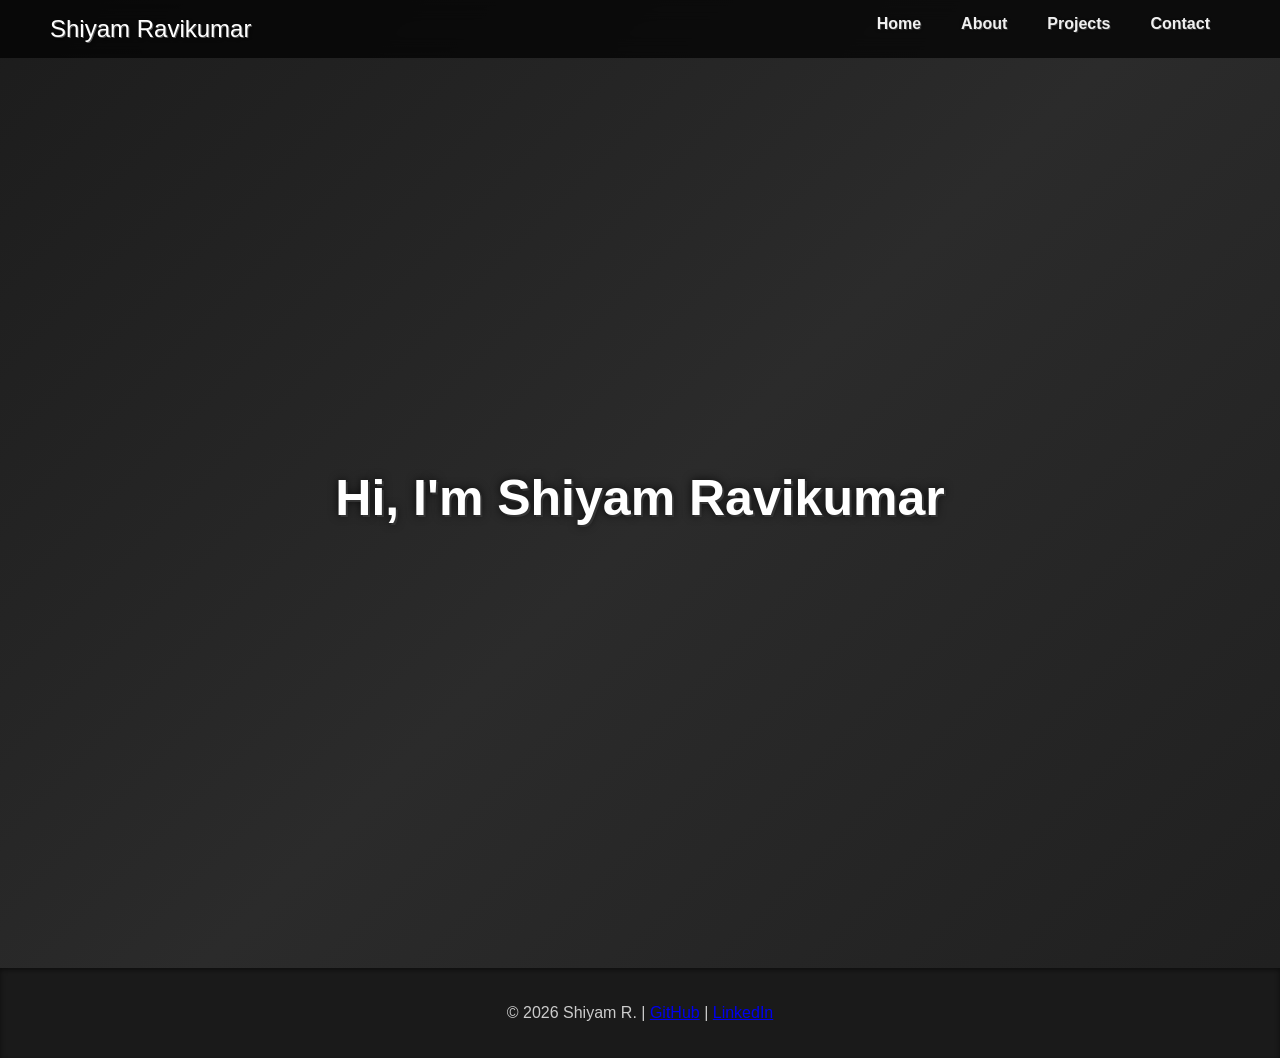
==== index.html @ 6c045b96 "Revise introduction and remove unused sections Updated the introduction and removed several sections" ====
<!DOCTYPE html>
<html lang="en">
<head>
    <meta charset="UTF-8">
    <meta name="viewport" content="width=device-width, initial-scale=1.0">
    <title>Shiyam Portfolio</title>
    <link rel="stylesheet" href="style.css">
</head>
<body>

    <nav>
        <div class="logo">Shiyam Ravikumar</div>
        <ul>
            <li><a href="home.html">Home</a></li>
            <li><a href="about.html">About</a></li>
            <li><a href="projects.html">Projects</a></li>
            <li><a href="contact.html">Contact</a></li>
        </ul>
    </nav>

    <section class="hero" id="home">
        <h1>Hi, I'm Shiyam Ravikumar</h1>
        <p class="typed-text"></p>
    </section>


    <footer>
        <p>© 2026 Shiyam R. | 
            <a href="#">GitHub</a> | 
            <a href="#">LinkedIn</a>
        </p>
    </footer>

</body>
</html>
---- style.css ----
body {
    margin: 0;
    font-family: 'Segoe UI', sans-serif;
    background: linear-gradient(135deg, #1c1c1c, #2b2b2b, #1f1f1f);
    color: #f0f0f0;
}

nav {
    display: flex;
    justify-content: space-between;
    padding: 15px 50px;
    background: rgba(0, 0, 0, 0.7);
    backdrop-filter: blur(10px);
}

.logo {
    font-size: 24px;
    color: #ffffff;
    text-shadow: 
        1px 1px 0 #555,
        2px 2px 5px rgba(0,0,0,0.8);
}

nav ul {
    list-style: none; /* removes bullets */
    display: flex;
    padding: 0;
    margin: 0;
}

nav ul li {
    margin: 0 20px;
}

nav ul li a {
    text-decoration: none;
    color: #f0f0f0;
    font-weight: bold;
    text-shadow: 
        1px 1px 0 #333,
        0 0 5px rgba(0,0,0,0.7);
    transition: color 0.3s;
}

nav ul li a:hover {
    color: #a0a0a0;
}

.hero {
    height: 90vh;
    display: flex;
    flex-direction: column;
    justify-content: center;
    align-items: center;
    text-align: center;
}

.hero h1 {
    font-size: 50px;
    color: #ffffff;
    text-shadow: 
        2px 2px 0 #333,
        0 0 10px rgba(0,0,0,0.8);
}

.hero p {
    color: #cccccc;
    margin-top: 10px;
    text-shadow: 1px 1px 0 #333;
    font-size: 20px;
}

section {
    padding: 50px;
    text-align: center;
}

.box {
    background: linear-gradient(145deg, #2a2a2a, #1f1f1f);
    margin: 20px auto;
    padding: 25px;
    width: 75%;
    border-radius: 15px;
    box-shadow: 
        5px 5px 15px #000000a0,
        -5px -5px 15px #44444480;
    color: #f0f0f0;
}

h2 {
    color: #ffffff;
    text-shadow: 
        1px 1px 0 #333,
        0 0 5px rgba(0,0,0,0.7);
}

p, li {
    color: #cccccc;
}

button {
    padding: 12px 25px;
    border: none;
    background: #000000;
    color: #ffffff;
    border-radius: 25px;
    margin-top: 15px;
    cursor: pointer;
    transition: background 0.3s, color 0.3s;
}

button:hover {
    background: #444444;
    color: #f0f0f0;
}

footer {
    background: #1a1a1a;
    padding: 20px;
    text-align: center;
    color: #cccccc;
    box-shadow: inset 0 2px 5px #00000080;
}
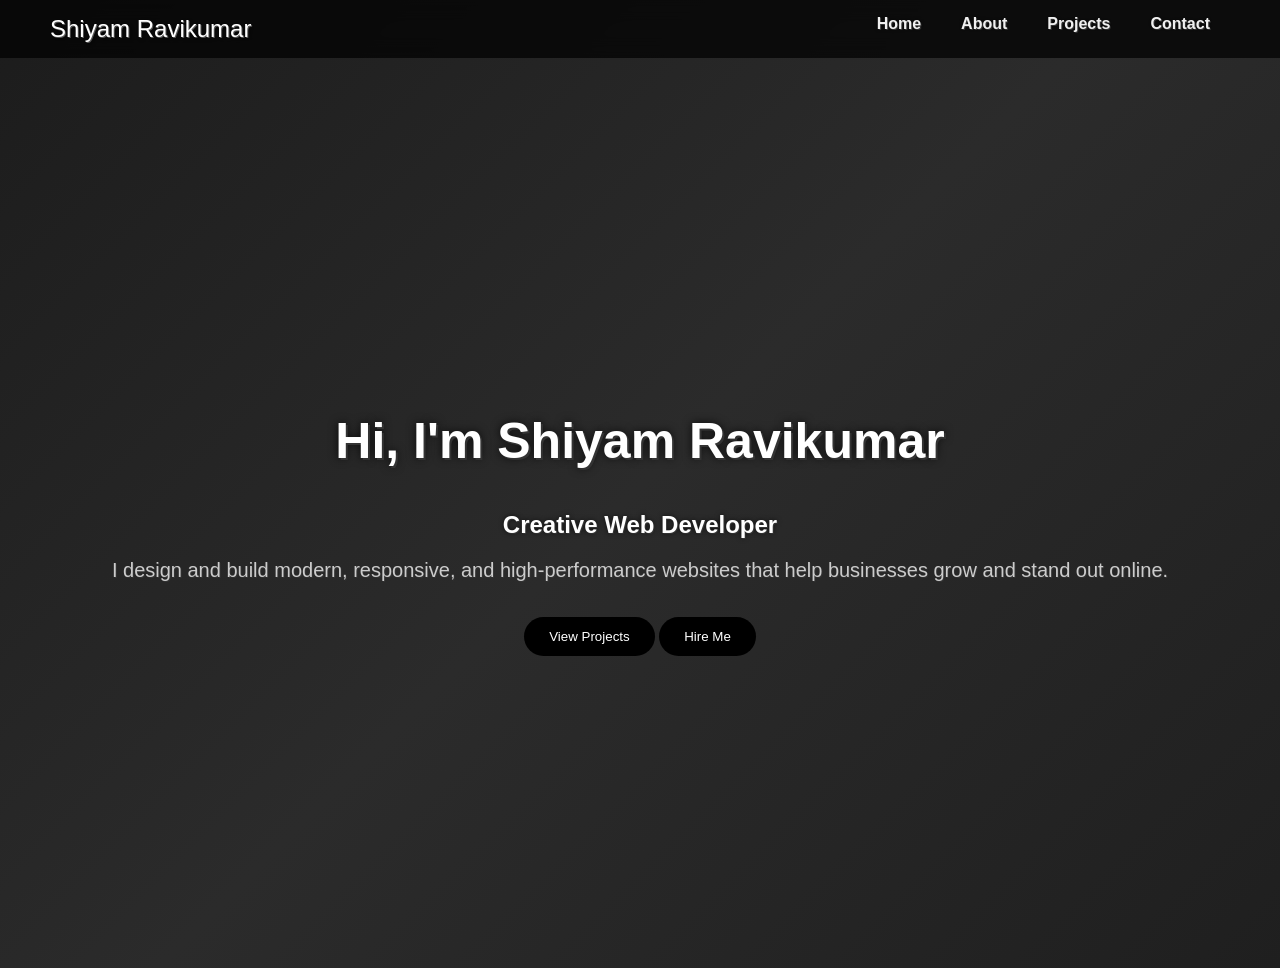
==== commit 5382c9c2: "Revise index.html with new navigation and hero section Updated the navigation structure and added a " ====
--- a/index.html
+++ b/index.html
@@ -1,35 +1,47 @@
 <!DOCTYPE html>
-<html lang="en">
+<html>
 <head>
-    <meta charset="UTF-8">
-    <meta name="viewport" content="width=device-width, initial-scale=1.0">
     <title>Shiyam Portfolio</title>
     <link rel="stylesheet" href="style.css">
 </head>
 <body>
 
-    <nav>
-        <div class="logo">Shiyam Ravikumar</div>
-        <ul>
-            <li><a href="home.html">Home</a></li>
-            <li><a href="about.html">About</a></li>
-            <li><a href="projects.html">Projects</a></li>
-            <li><a href="contact.html">Contact</a></li>
-        </ul>
-    </nav>
 
-    <section class="hero" id="home">
-        <h1>Hi, I'm Shiyam Ravikumar</h1>
-        <p class="typed-text"></p>
-    </section>
+<nav>
+    <div class="logo">Shiyam Ravikumar</div>
+    <ul>
+        <li><a href="index.html" class="active">Home</a></li>
+        <li><a href="about.html">About</a></li>
+        <li><a href="projects.html">Projects</a></li>
+        <li><a href="contact.html">Contact</a></li>
+    </ul>
+</nav>
 
+<section class="hero">
 
-    <footer>
-        <p>© 2026 Shiyam R. | 
-            <a href="#">GitHub</a> | 
-            <a href="#">LinkedIn</a>
+    <div class="left">
+        <h1>
+            Hi, I'm <span>Shiyam Ravikumar</span>
+        </h1>
+
+        <h2>Creative Web Developer</h2>
+
+        <p>
+            I design and build modern, responsive, and high-performance websites 
+            that help businesses grow and stand out online.
         </p>
-    </footer>
+
+        <div class="buttons">
+            <a href="projects.html"><button>View Projects</button></a>
+            <a href="contact.html"><button class="outline">Hire Me</button></a>
+        </div>
+    </div>
+
+    <div class="right">
+        <div class="glow-circle"></div>
+    </div>
+
+</section>
 
 </body>
 </html>
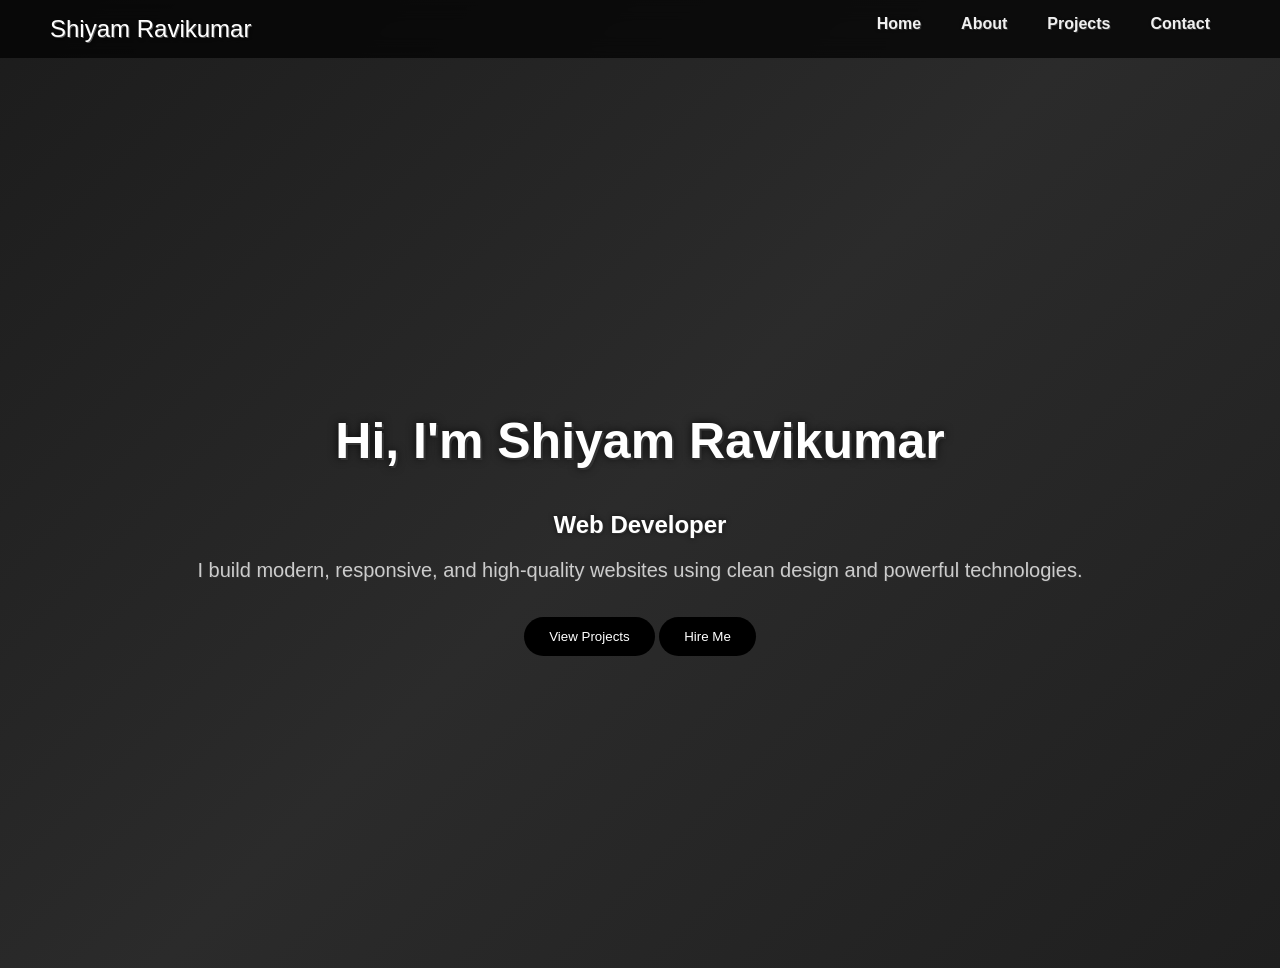
==== commit 62fdb839: "Revise title and hero section content in index.html Updated the title and improved text in the hero " ====
--- a/index.html
+++ b/index.html
@@ -1,11 +1,10 @@
 <!DOCTYPE html>
 <html>
 <head>
-    <title>Shiyam Portfolio</title>
+    <title>Home - Shiyam Ravikumar</title>
     <link rel="stylesheet" href="style.css">
 </head>
 <body>
-
 
 <nav>
     <div class="logo">Shiyam Ravikumar</div>
@@ -20,21 +19,16 @@
 <section class="hero">
 
     <div class="left">
-        <h1>
-            Hi, I'm <span>Shiyam Ravikumar</span>
-        </h1>
-
-        <h2>Creative Web Developer</h2>
+        <h1>Hi, I'm <span>Shiyam Ravikumar</span></h1>
+        <h2>Web Developer</h2>
 
         <p>
-            I design and build modern, responsive, and high-performance websites 
-            that help businesses grow and stand out online.
+            I build modern, responsive, and high-quality websites 
+            using clean design and powerful technologies.
         </p>
 
-        <div class="buttons">
-            <a href="projects.html"><button>View Projects</button></a>
-            <a href="contact.html"><button class="outline">Hire Me</button></a>
-        </div>
+        <a href="projects.html"><button>View Projects</button></a>
+        <a href="contact.html"><button>Hire Me</button></a>
     </div>
 
     <div class="right">
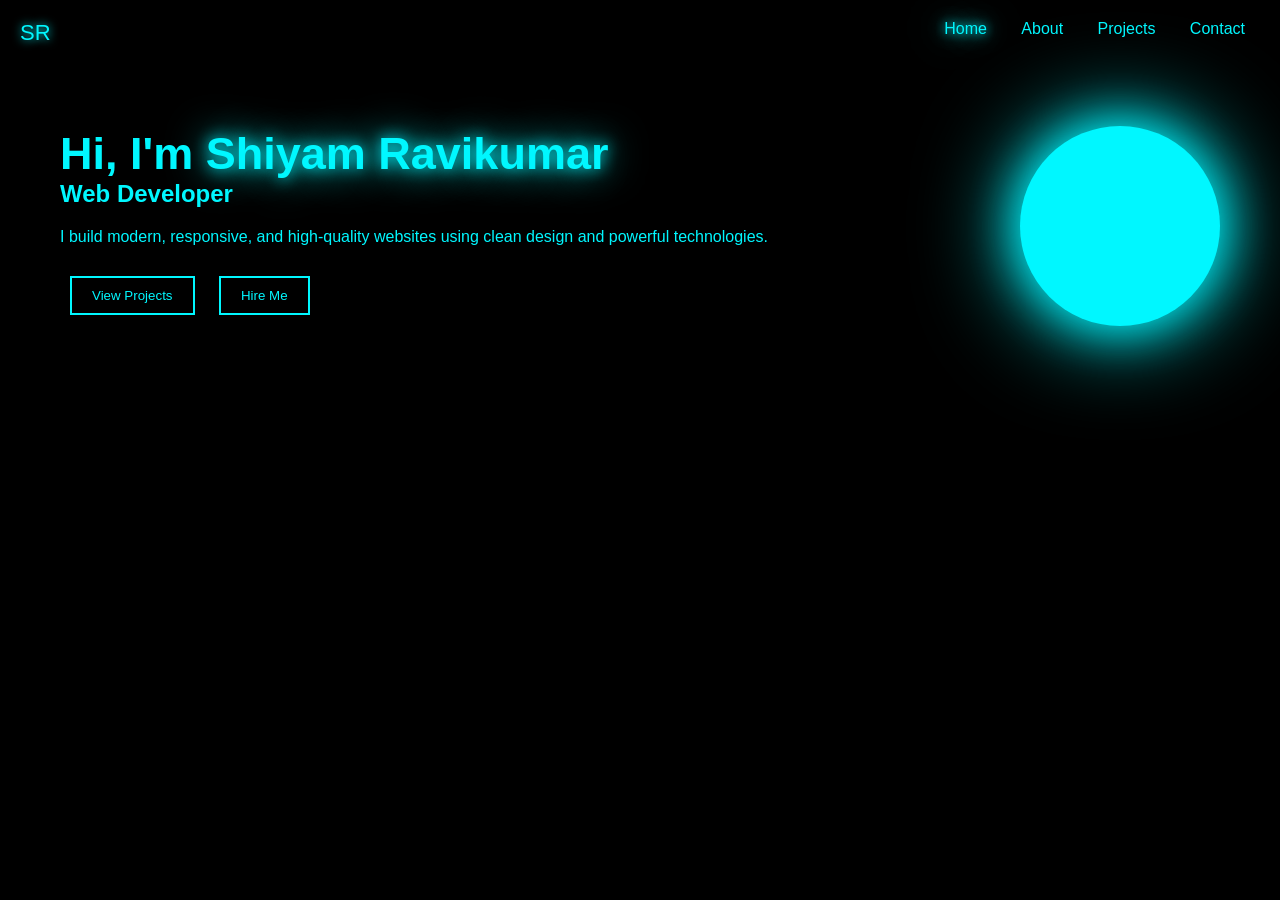
==== commit 4e645d26: "Change logo text from 'Shiyam Ravikumar' to 'SR'" ====
--- a/index.html
+++ b/index.html
@@ -7,7 +7,7 @@
 <body>
 
 <nav>
-    <div class="logo">Shiyam Ravikumar</div>
+    <div class="logo">SR</div>
     <ul>
         <li><a href="index.html" class="active">Home</a></li>
         <li><a href="about.html">About</a></li>
--- a/style.css
+++ b/style.css
@@ -1,124 +1,110 @@
-
-body {
-    margin: 0;
-    font-family: 'Segoe UI', sans-serif;
-    background: linear-gradient(135deg, #1c1c1c, #2b2b2b, #1f1f1f);
-    color: #f0f0f0;
+*{
+    margin:0;
+    padding:0;
+    font-family:Arial;
 }
 
-nav {
-    display: flex;
-    justify-content: space-between;
-    padding: 15px 50px;
-    background: rgba(0, 0, 0, 0.7);
-    backdrop-filter: blur(10px);
+body{
+    background:black;
+    color:#00f7ff;
 }
 
-.logo {
-    font-size: 24px;
-    color: #ffffff;
-    text-shadow: 
-        1px 1px 0 #555,
-        2px 2px 5px rgba(0,0,0,0.8);
+nav{
+    display:flex;
+    justify-content:space-between;
+    padding:20px;
+    background:#000;
 }
 
-nav ul {
-    list-style: none; /* removes bullets */
-    display: flex;
-    padding: 0;
-    margin: 0;
+.logo{
+    font-size:22px;
+    color:#00f7ff;
+    text-shadow:0 0 10px #00f7ff;
 }
 
-nav ul li {
-    margin: 0 20px;
+nav ul li{
+    display:inline;
+    margin:15px;
 }
 
-nav ul li a {
-    text-decoration: none;
-    color: #f0f0f0;
-    font-weight: bold;
-    text-shadow: 
-        1px 1px 0 #333,
-        0 0 5px rgba(0,0,0,0.7);
-    transition: color 0.3s;
+nav a{
+    color:#00f7ff;
+    text-decoration:none;
 }
 
-nav ul li a:hover {
-    color: #a0a0a0;
+nav a:hover, .active{
+    text-shadow:0 0 10px #00f7ff,
+                0 0 20px #00f7ff,
+                0 0 40px #00f7ff;
 }
 
-.hero {
-    height: 90vh;
-    display: flex;
-    flex-direction: column;
-    justify-content: center;
-    align-items: center;
-    text-align: center;
+section{
+    padding:60px;
 }
 
-.hero h1 {
-    font-size: 50px;
-    color: #ffffff;
-    text-shadow: 
-        2px 2px 0 #333,
-        0 0 10px rgba(0,0,0,0.8);
+.hero{
+    display:flex;
+    justify-content:space-between;
+    align-items:center;
 }
 
-.hero p {
-    color: #cccccc;
-    margin-top: 10px;
-    text-shadow: 1px 1px 0 #333;
-    font-size: 20px;
+.left h1{
+    font-size:45px;
 }
 
-section {
-    padding: 50px;
-    text-align: center;
+.left span{
+    text-shadow:0 0 15px #00f7ff,
+                0 0 40px #00f7ff;
 }
 
-.box {
-    background: linear-gradient(145deg, #2a2a2a, #1f1f1f);
-    margin: 20px auto;
-    padding: 25px;
-    width: 75%;
-    border-radius: 15px;
-    box-shadow: 
-        5px 5px 15px #000000a0,
-        -5px -5px 15px #44444480;
-    color: #f0f0f0;
+.left p{
+    margin:20px 0;
 }
 
-h2 {
-    color: #ffffff;
-    text-shadow: 
-        1px 1px 0 #333,
-        0 0 5px rgba(0,0,0,0.7);
+button{
+    padding:10px 20px;
+    margin:10px;
+    border:2px solid #00f7ff;
+    background:black;
+    color:#00f7ff;
+    cursor:pointer;
 }
 
-p, li {
-    color: #cccccc;
+button:hover{
+    background:#00f7ff;
+    color:black;
+    box-shadow:0 0 20px #00f7ff,
+               0 0 40px #00f7ff;
 }
 
-button {
-    padding: 12px 25px;
-    border: none;
-    background: #000000;
-    color: #ffffff;
-    border-radius: 25px;
-    margin-top: 15px;
-    cursor: pointer;
-    transition: background 0.3s, color 0.3s;
+.glow-circle{
+    width:200px;
+    height:200px;
+    background:#00f7ff;
+    border-radius:50%;
+    box-shadow:0 0 50px #00f7ff,
+               0 0 100px #00f7ff;
 }
 
-button:hover {
-    background: #444444;
-    color: #f0f0f0;
+.projects{
+    display:flex;
+    gap:20px;
 }
 
-footer {
-    background: #1a1a1a;
-    padding: 20px;
-    text-align: center;
-    color: #cccccc;
-    box-shadow: inset 0 2px 5px #00000080;
+.card{
+    border:1px solid #00f7ff;
+    padding:20px;
 }
+
+.card:hover{
+    box-shadow:0 0 20px #00f7ff;
+}
+
+input, textarea{
+    width:300px;
+    padding:10px;
+    margin:10px 0;
+    background:black;
+    color:#00f7ff;
+    border:1px solid #00f7ff;
+}
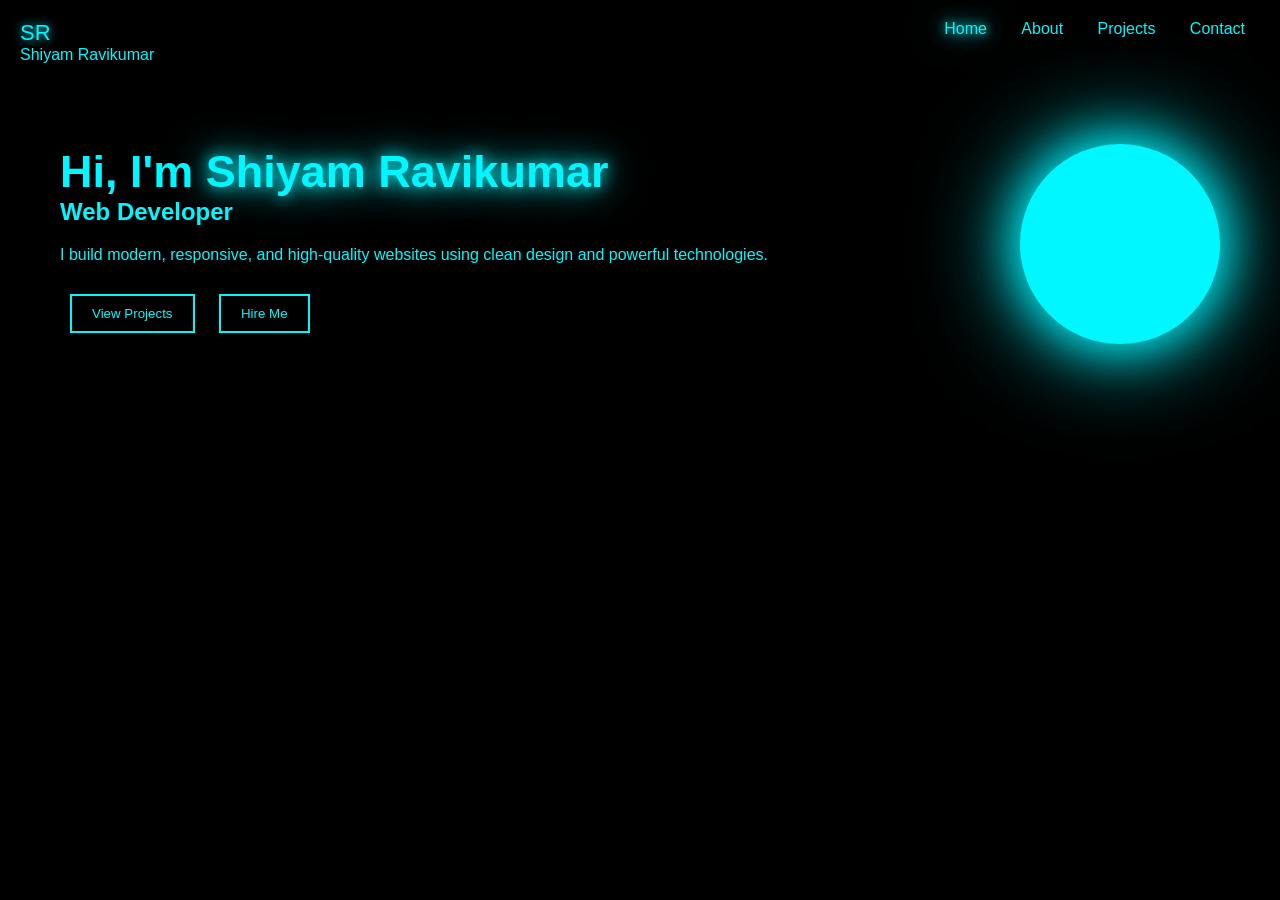
==== commit b13c6636: "Enhance logo section with text Updated logo section to include logo text." ====
--- a/index.html
+++ b/index.html
@@ -7,7 +7,11 @@
 <body>
 
 <nav>
-    <div class="logo">SR</div>
+    <div class="logo-container">
+        <div class="logo">SR</div>
+        <div class="logo-text">Shiyam Ravikumar</div>
+    </div>
+
     <ul>
         <li><a href="index.html" class="active">Home</a></li>
         <li><a href="about.html">About</a></li>
@@ -17,7 +21,6 @@
 </nav>
 
 <section class="hero">
-
     <div class="left">
         <h1>Hi, I'm <span>Shiyam Ravikumar</span></h1>
         <h2>Web Developer</h2>
@@ -34,7 +37,6 @@
     <div class="right">
         <div class="glow-circle"></div>
     </div>
-
 </section>
 
 </body>
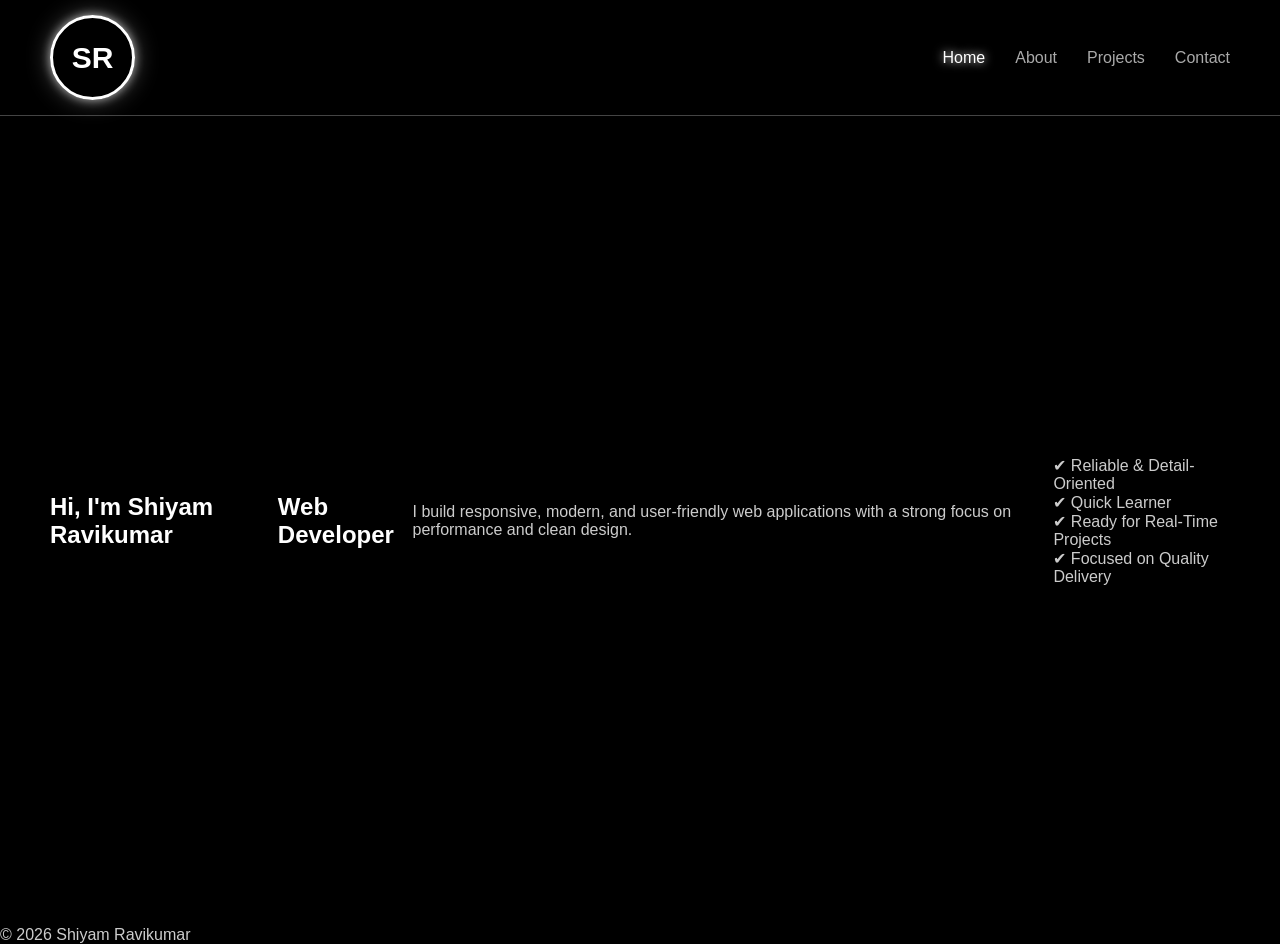
==== commit 7e986c7d: "Revise homepage title and content for clarity Updated the homepage content and structure." ====
--- a/index.html
+++ b/index.html
@@ -1,17 +1,13 @@
 <!DOCTYPE html>
 <html>
 <head>
-    <title>Home - Shiyam Ravikumar</title>
-    <link rel="stylesheet" href="style.css">
+<title>Home</title>
+<link rel="stylesheet" href="style.css">
 </head>
 <body>
 
 <nav>
-    <div class="logo-container">
-        <div class="logo">SR</div>
-        <div class="logo-text">Shiyam Ravikumar</div>
-    </div>
-
+    <div class="logo">SR</div>
     <ul>
         <li><a href="index.html" class="active">Home</a></li>
         <li><a href="about.html">About</a></li>
@@ -21,23 +17,25 @@
 </nav>
 
 <section class="hero">
-    <div class="left">
-        <h1>Hi, I'm <span>Shiyam Ravikumar</span></h1>
-        <h2>Web Developer</h2>
+    <h1>Hi, I'm Shiyam Ravikumar</h1>
+    <h2>Web Developer</h2>
 
-        <p>
-            I build modern, responsive, and high-quality websites 
-            using clean design and powerful technologies.
-        </p>
+    <p class="intro">
+        I build responsive, modern, and user-friendly web applications 
+        with a strong focus on performance and clean design.
+    </p>
 
-        <a href="projects.html"><button>View Projects</button></a>
-        <a href="contact.html"><button>Hire Me</button></a>
-    </div>
+    <p class="trust">
+        ✔ Reliable & Detail-Oriented <br>
+        ✔ Quick Learner <br>
+        ✔ Ready for Real-Time Projects <br>
+        ✔ Focused on Quality Delivery
+    </p>
+</section>
 
-    <div class="right">
-        <div class="glow-circle"></div>
-    </div>
-</section>
+<footer>
+    <p>© 2026 Shiyam Ravikumar</p>
+</footer>
 
 </body>
 </html>
--- a/style.css
+++ b/style.css
@@ -1,110 +1,156 @@
-*{
-    margin:0;
-    padding:0;
-    font-family:Arial;
+* {
+    margin: 0;
+    padding: 0;
+    box-sizing: border-box;
+    font-family: 'Segoe UI', sans-serif;
 }
 
-body{
-    background:black;
-    color:#00f7ff;
+body {
+    background: #000;
+    color: #fff;
 }
 
-nav{
-    display:flex;
-    justify-content:space-between;
-    padding:20px;
-    background:#000;
+/* NAVBAR */
+nav {
+    display: flex;
+    justify-content: space-between;
+    align-items: center;
+    padding: 15px 50px;
+    border-bottom: 1px solid #444;
 }
 
-.logo{
-    font-size:22px;
-    color:#00f7ff;
-    text-shadow:0 0 10px #00f7ff;
+/* LOGO */
+.logo-container {
+    display: flex;
+    align-items: center;
+    gap: 15px;
 }
 
-nav ul li{
-    display:inline;
-    margin:15px;
+.logo {
+    width: 85px;
+    height: 85px;
+    border-radius: 50%;
+    display: flex;
+    justify-content: center;
+    align-items: center;
+    font-size: 30px;
+    font-weight: bold;
+    color: #fff;
+    border: 3px solid #fff;
+
+    box-shadow: 0 0 10px #aaa, 0 0 25px #555;
 }
 
-nav a{
-    color:#00f7ff;
-    text-decoration:none;
+.logo-text {
+    font-size: 20px;
+    color: #ccc;
 }
 
-nav a:hover, .active{
-    text-shadow:0 0 10px #00f7ff,
-                0 0 20px #00f7ff,
-                0 0 40px #00f7ff;
+/* NAV LINKS */
+nav ul {
+    display: flex;
+    list-style: none;
 }
 
-section{
-    padding:60px;
+nav ul li {
+    margin-left: 30px;
 }
 
-.hero{
-    display:flex;
-    justify-content:space-between;
-    align-items:center;
+nav ul li a {
+    text-decoration: none;
+    color: #aaa;
+    transition: 0.3s;
 }
 
-.left h1{
-    font-size:45px;
+nav ul li a:hover,
+nav ul li a.active {
+    color: #fff;
+    text-shadow: 0 0 10px #fff;
 }
 
-.left span{
-    text-shadow:0 0 15px #00f7ff,
-                0 0 40px #00f7ff;
+/* HERO */
+.hero {
+    height: 90vh;
+    display: flex;
+    justify-content: space-around;
+    align-items: center;
 }
 
-.left p{
-    margin:20px 0;
+.left h1 {
+    font-size: 40px;
 }
 
-button{
-    padding:10px 20px;
-    margin:10px;
-    border:2px solid #00f7ff;
-    background:black;
-    color:#00f7ff;
-    cursor:pointer;
+.left span {
+    text-shadow: 0 0 10px #fff;
 }
 
-button:hover{
-    background:#00f7ff;
-    color:black;
-    box-shadow:0 0 20px #00f7ff,
-               0 0 40px #00f7ff;
+.left h2 {
+    color: #aaa;
+    margin-top: 10px;
 }
 
-.glow-circle{
-    width:200px;
-    height:200px;
-    background:#00f7ff;
-    border-radius:50%;
-    box-shadow:0 0 50px #00f7ff,
-               0 0 100px #00f7ff;
+.left p {
+    margin-top: 20px;
+    color: #ccc;
+    max-width: 500px;
 }
 
-.projects{
-    display:flex;
-    gap:20px;
+/* BUTTON */
+button {
+    margin-top: 20px;
+    padding: 10px 20px;
+    border: 1px solid #fff;
+    background: transparent;
+    color: #fff;
+    cursor: pointer;
 }
 
-.card{
-    border:1px solid #00f7ff;
-    padding:20px;
+button:hover {
+    background: #fff;
+    color: #000;
 }
 
-.card:hover{
-    box-shadow:0 0 20px #00f7ff;
+/* CIRCLE */
+.glow-circle {
+    width: 250px;
+    height: 250px;
+    border-radius: 50%;
+    background: radial-gradient(circle, #444, #000);
+    box-shadow: 0 0 40px #333;
 }
 
-input, textarea{
-    width:300px;
-    padding:10px;
-    margin:10px 0;
-    background:black;
-    color:#00f7ff;
-    border:1px solid #00f7ff;
+/* SECTION */
+section {
+    padding: 50px;
 }
+
+p, li {
+    color: #ccc;
+}
+
+/* PROJECTS */
+.projects {
+    display: flex;
+    gap: 20px;
+}
+
+.card {
+    background: #111;
+    padding: 20px;
+    border-radius: 10px;
+    border: 1px solid #444;
+}
+
+.card:hover {
+    box-shadow: 0 0 15px #777;
+}
+
+/* FORM */
+input, textarea {
+    width: 100%;
+    padding: 10px;
+    margin-top: 10px;
+    background: #111;
+    border: 1px solid #555;
+    color: #fff;
+}
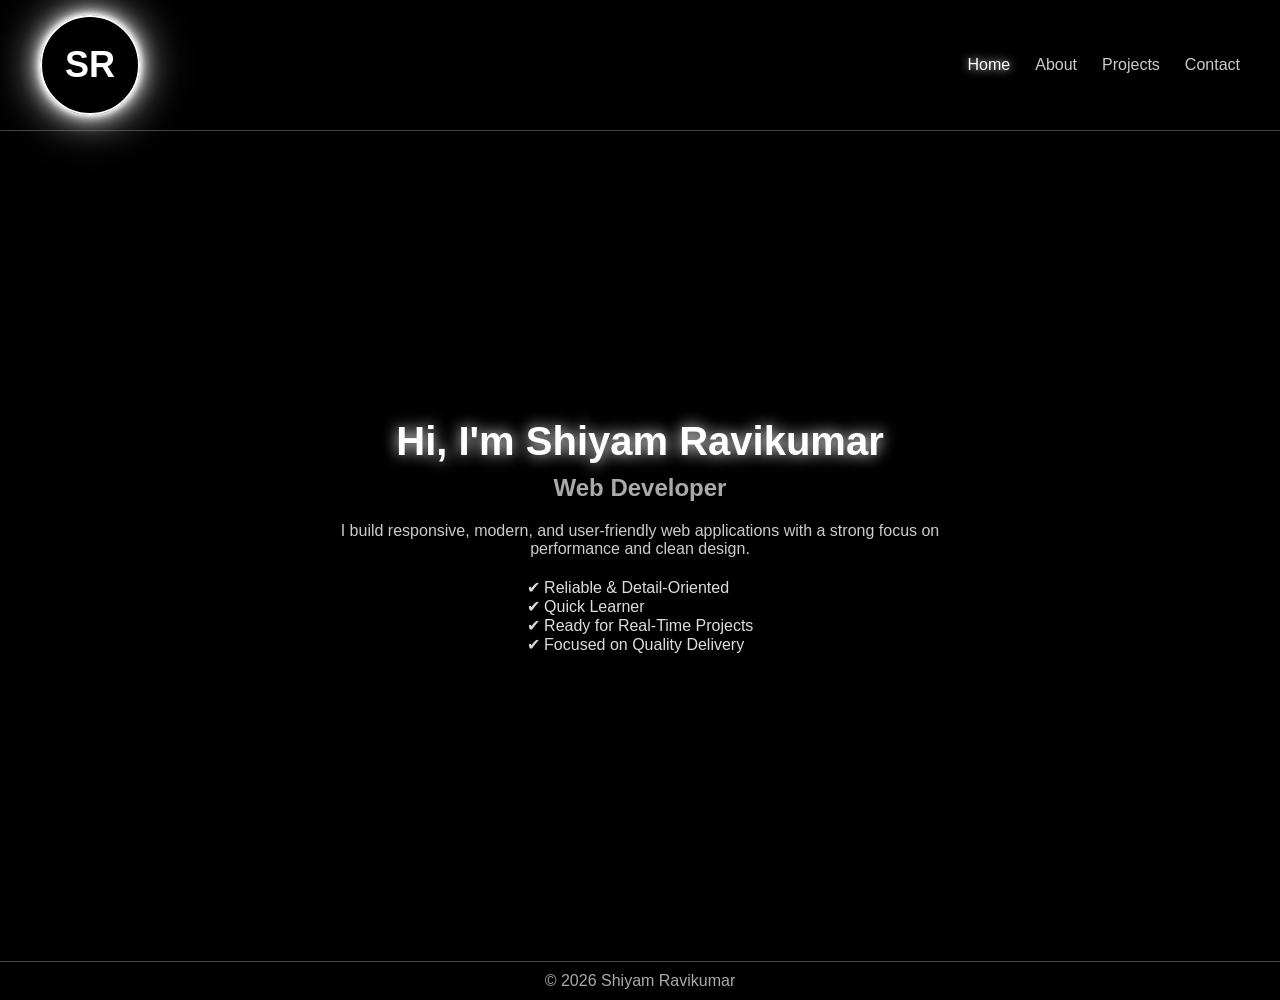
==== commit 2f22d0f0: "Add simple particle generator script to index.html" ====
--- a/index.html
+++ b/index.html
@@ -36,6 +36,21 @@
 <footer>
     <p>© 2026 Shiyam Ravikumar</p>
 </footer>
+    <script>
+        // Simple Particle Generator
+        const container = document.getElementById('particles');
+        for (let i = 0; i < 50; i++) {
+            const p = document.createElement('div');
+            p.className = 'particle';
+            p.style.left = Math.random() * 100 + '%';
+            p.style.top = Math.random() * 100 + '%';
+            p.style.width = p.style.height = Math.random() * 5 + 'px';
+            p.style.animationDuration = (Math.random() * 10 + 10) + 's';
+            p.style.animationDelay = (Math.random() * 5) + 's';
+            container.appendChild(p);
+        }
+    </script>
 
 </body>
 </html>
+
--- a/style.css
+++ b/style.css
@@ -15,35 +15,45 @@
     display: flex;
     justify-content: space-between;
     align-items: center;
-    padding: 15px 50px;
+    padding: 15px 40px;
     border-bottom: 1px solid #444;
 }
 
-/* LOGO */
-.logo-container {
-    display: flex;
-    align-items: center;
-    gap: 15px;
-}
-
+/* LOGO ENHANCED - SR */
 .logo {
-    width: 85px;
-    height: 85px;
+    width: 100px;               /* Bigger size */
+    height: 100px;
     border-radius: 50%;
+    border: 2px solid #fff;
     display: flex;
     justify-content: center;
     align-items: center;
-    font-size: 30px;
+    color: #fff;
     font-weight: bold;
-    color: #fff;
-    border: 3px solid #fff;
+    font-size: 36px;            /* Big and visible */
+    text-transform: uppercase;
+    content: 'SR';
 
-    box-shadow: 0 0 10px #aaa, 0 0 25px #555;
+    /* Neon / Crystal Glow */
+    box-shadow:
+        0 0 5px #fff,
+        0 0 10px #fff,
+        0 0 20px #fff,
+        0 0 40px #aaa,
+        0 0 60px #555;
+
+    transition: 0.3s;
+    cursor: default;
 }
 
-.logo-text {
-    font-size: 20px;
-    color: #ccc;
+.logo:hover {
+    box-shadow:
+        0 0 10px #fff,
+        0 0 20px #fff,
+        0 0 40px #fff,
+        0 0 80px #aaa,
+        0 0 120px #555;
+    transform: scale(1.1);      /* Slight grow effect on hover */
 }
 
 /* NAV LINKS */
@@ -53,12 +63,12 @@
 }
 
 nav ul li {
-    margin-left: 30px;
+    margin-left: 25px;
 }
 
 nav ul li a {
     text-decoration: none;
-    color: #aaa;
+    color: #ccc;
     transition: 0.3s;
 }
 
@@ -72,51 +82,31 @@
 .hero {
     height: 90vh;
     display: flex;
-    justify-content: space-around;
+    justify-content: center;
     align-items: center;
+    flex-direction: column;
 }
 
-.left h1 {
+.hero h1 {
     font-size: 40px;
+    text-shadow: 0 0 15px #fff;
 }
 
-.left span {
-    text-shadow: 0 0 10px #fff;
+.hero h2 {
+    margin-top: 10px;
+    color: #aaa;
 }
 
-.left h2 {
-    color: #aaa;
-    margin-top: 10px;
+.intro {
+    margin-top: 20px;
+    max-width: 600px;
+    text-align: center;
+    color: #ccc;
 }
 
-.left p {
+.trust {
     margin-top: 20px;
-    color: #ccc;
-    max-width: 500px;
-}
-
-/* BUTTON */
-button {
-    margin-top: 20px;
-    padding: 10px 20px;
-    border: 1px solid #fff;
-    background: transparent;
-    color: #fff;
-    cursor: pointer;
-}
-
-button:hover {
-    background: #fff;
-    color: #000;
-}
-
-/* CIRCLE */
-.glow-circle {
-    width: 250px;
-    height: 250px;
-    border-radius: 50%;
-    background: radial-gradient(circle, #444, #000);
-    box-shadow: 0 0 40px #333;
+    color: #ddd;
 }
 
 /* SECTION */
@@ -124,25 +114,14 @@
     padding: 50px;
 }
 
-p, li {
-    color: #ccc;
-}
-
-/* PROJECTS */
-.projects {
-    display: flex;
-    gap: 20px;
-}
-
-.card {
+/* BOX */
+.box {
     background: #111;
     padding: 20px;
+    margin-top: 20px;
     border-radius: 10px;
     border: 1px solid #444;
-}
-
-.card:hover {
-    box-shadow: 0 0 15px #777;
+    box-shadow: 0 0 10px #333;
 }
 
 /* FORM */
@@ -154,3 +133,26 @@
     border: 1px solid #555;
     color: #fff;
 }
+
+button {
+    margin-top: 10px;
+    padding: 10px;
+    background: #fff;
+    border: none;
+    cursor: pointer;
+    font-weight: bold;
+    color: #000;
+}
+
+button:hover {
+    box-shadow: 0 0 15px #fff;
+}
+
+/* FOOTER */
+footer {
+    text-align: center;
+    padding: 10px;
+    border-top: 1px solid #444;
+    margin-top: 20px;
+    color: #aaa;
+}
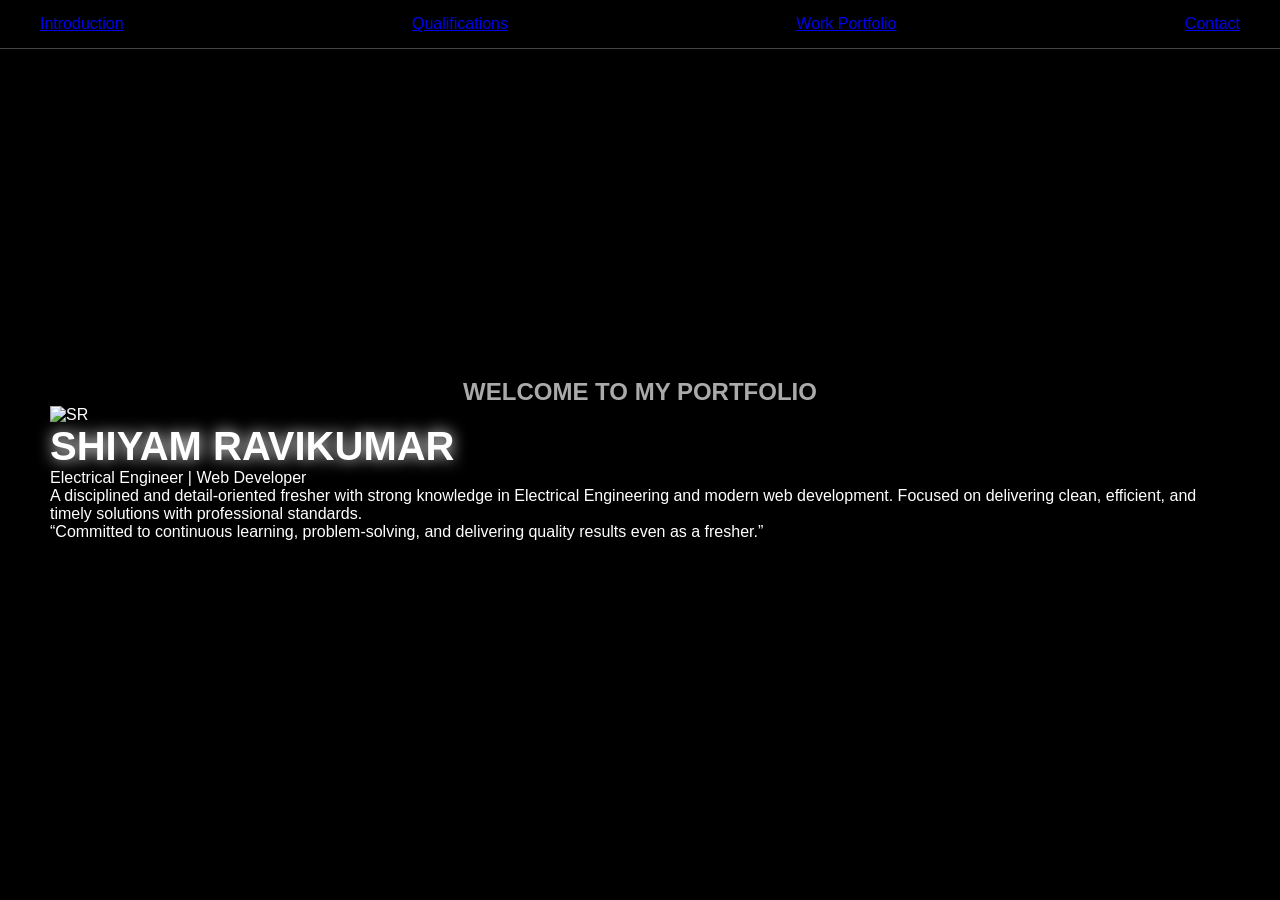
==== commit 879f77a0: "Revamp index.html with new layout and content Updated the HTML structure and content for the portfol" ====
--- a/index.html
+++ b/index.html
@@ -1,56 +1,57 @@
 <!DOCTYPE html>
-<html>
+<html lang="en">
 <head>
+<meta charset="UTF-8">
+<meta name="viewport" content="width=device-width, initial-scale=1.0">
 <title>Home</title>
-<link rel="stylesheet" href="style.css">
+
+<link href="https://fonts.googleapis.com/css2?family=Playfair+Display:wght@600&family=Poppins:wght@300;400;600&display=swap" rel="stylesheet">
+
+<link rel="stylesheet" href="./style.css">
 </head>
+
 <body>
 
-<nav>
-    <div class="logo">SR</div>
-    <ul>
-        <li><a href="index.html" class="active">Home</a></li>
-        <li><a href="about.html">About</a></li>
-        <li><a href="projects.html">Projects</a></li>
-        <li><a href="contact.html">Contact</a></li>
-    </ul>
-</nav>
+<header>
+    <nav>
+        <a href="index.html">Introduction</a>
+        <a href="about.html">Qualifications</a>
+        <a href="projects.html">Work Portfolio</a>
+        <a href="contact.html">Contact</a>
+    </nav>
+</header>
+<section class="hero">
+    
+    <div class="hero-title">
+            <h2>WELCOME TO MY PORTFOLIO</h2>
+    </div>
 
-<section class="hero">
-    <h1>Hi, I'm Shiyam Ravikumar</h1>
-    <h2>Web Developer</h2>
+    <div class="hero-box">
 
-    <p class="intro">
-        I build responsive, modern, and user-friendly web applications 
-        with a strong focus on performance and clean design.
-    </p>
+        <div class="hero-left">
+            <img src="SR.png" alt="SR">
+        </div>
 
-    <p class="trust">
-        ✔ Reliable & Detail-Oriented <br>
-        ✔ Quick Learner <br>
-        ✔ Ready for Real-Time Projects <br>
-        ✔ Focused on Quality Delivery
-    </p>
+        <div class="hero-right">
+            <h1>SHIYAM RAVIKUMAR</h1>
+
+            <p class="role">
+                Electrical Engineer | Web Developer
+            </p>
+
+            <p class="intro-text">
+                A disciplined and detail-oriented fresher with strong knowledge in Electrical Engineering and modern web development.
+                Focused on delivering clean, efficient, and timely solutions with professional standards.
+            </p>
+
+            <p class="trust-line">
+                “Committed to continuous learning, problem-solving, and delivering quality results even as a fresher.”
+            </p>
+        </div>
+
+    </div>
+
 </section>
-
-<footer>
-    <p>© 2026 Shiyam Ravikumar</p>
-</footer>
-    <script>
-        // Simple Particle Generator
-        const container = document.getElementById('particles');
-        for (let i = 0; i < 50; i++) {
-            const p = document.createElement('div');
-            p.className = 'particle';
-            p.style.left = Math.random() * 100 + '%';
-            p.style.top = Math.random() * 100 + '%';
-            p.style.width = p.style.height = Math.random() * 5 + 'px';
-            p.style.animationDuration = (Math.random() * 10 + 10) + 's';
-            p.style.animationDelay = (Math.random() * 5) + 's';
-            container.appendChild(p);
-        }
-    </script>
 
 </body>
 </html>
-
